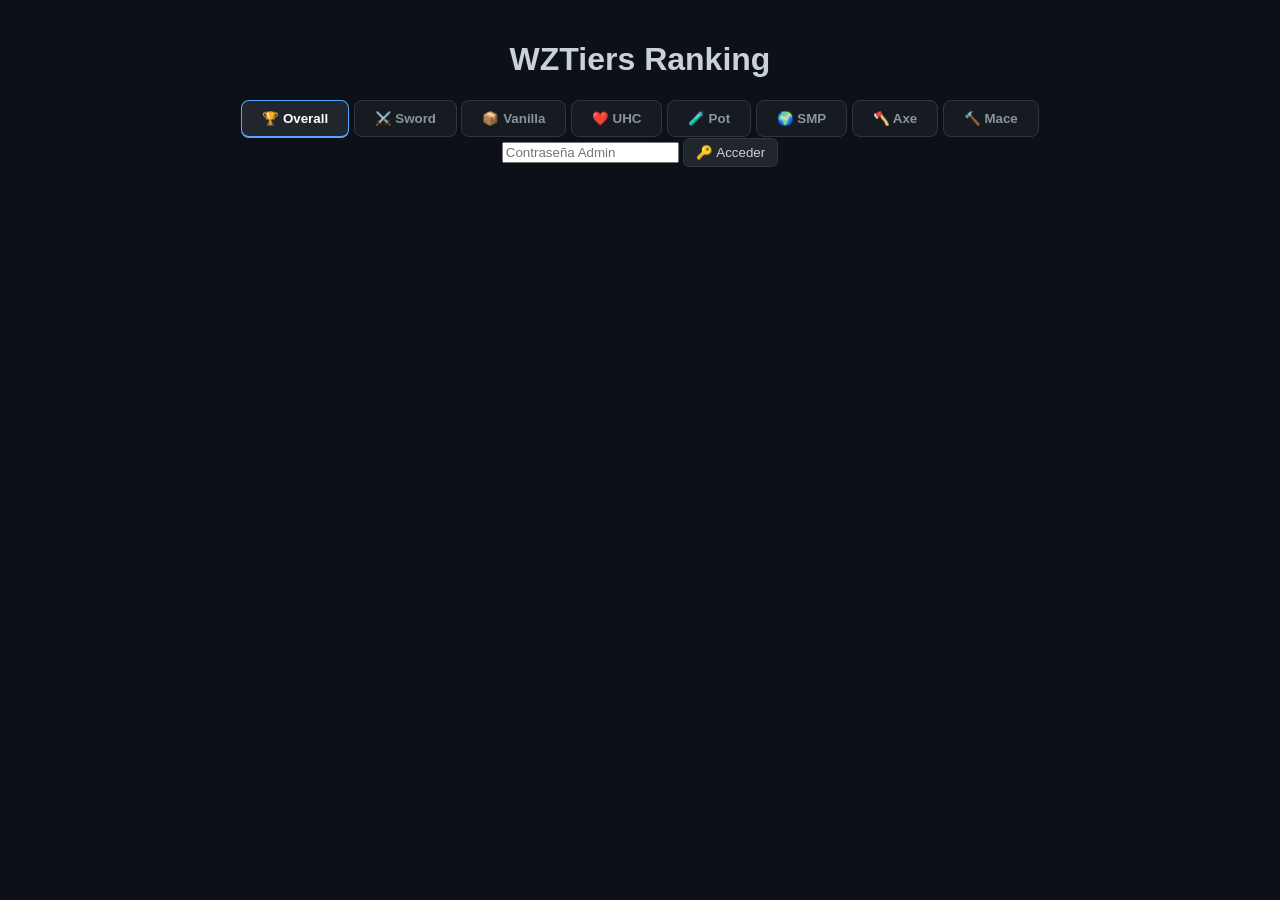
==== index.html @ 9b25f2f0 "Refactor index.html structure and content" ====
<!DOCTYPE html>
<html lang="es">
<head>
    <meta charset="UTF-8">
    <meta name="viewport" content="width=device-width, initial-scale=1.0">
    <title>WZTiers | Ranking</title>
    <link rel="stylesheet" href="style.css">
</head>
<body>
    <div class="main-wrapper">
        <h1>WZTiers Ranking</h1>

        <nav class="tabs-container">
            <button class="tab-btn active" onclick="switchTab('overall')">🏆 Overall</button>
            <button class="tab-btn" onclick="switchTab('sword')">⚔️ Sword</button>
            <button class="tab-btn" onclick="switchTab('vanilla')">📦 Vanilla</button>
            <button class="tab-btn" onclick="switchTab('uhc')">❤️ UHC</button>
            <button class="tab-btn" onclick="switchTab('pot')">🧪 Pot</button>
            <button class="tab-btn" onclick="switchTab('smp')">🌍 SMP</button>
            <button class="tab-btn" onclick="switchTab('axe')">🪓 Axe</button>
            <button class="tab-btn" onclick="switchTab('mace')">🔨 Mace</button>
        </nav>

        <div id="rankingContainer">
            </div>

        <footer class="admin-footer">
            <div id="loginSection">
                <input type="password" id="adminPassInput" placeholder="Contraseña Admin">
                <button onclick="tryLogin()">🔑 Acceder</button>
            </div>
            
            <div id="adminContent" style="display: none;">
                <button onclick="openAddModal()" class="btn-add">+ Añadir Jugador</button>
                <div id="playersAdminList"></div>
            </div>
        </footer>
    </div>

    <div id="playerModal" class="modal-overlay">
        <div class="profile-card">
            <button class="close-btn" onclick="closeModal()">&times;</button>
            <div class="profile-header">
                <div class="profile-avatar-container">
                    <img id="playerAvatar" src="" alt="Skin">
                </div>
                <h2 id="modalName">Nombre</h2>
                <div id="modalRegionTag" class="region-badge-large">NA</div>
            </div>
            <div class="profile-body">
                <p class="section-title">TIERS</p>
                <div id="modalStats" class="tiers-row-profile"></div>
            </div>
        </div>
    </div>

    <script src="script.js"></script>
</body>
</html>
---- style.css ----
/* --- CONFIGURACIÓN GENERAL --- */
body {
    font-family: 'Segoe UI', Tahoma, Geneva, Verdana, sans-serif;
    background: #0d1117; /* Fondo oscuro tipo GitHub/MCTiers */
    color: #c9d1d9;
    text-align: center;
    margin: 0;
    padding: 20px;
}

/* --- TABLA PRINCIPAL --- */
table {
    margin: 20px auto;
    border-collapse: collapse;
    width: 90%;
    max-width: 800px;
    background: #161b22;
    border: 1px solid #30363d;
    border-radius: 8px;
    overflow: hidden;
}

th {
    background: #0d1117;
    color: #58a6ff;
    padding: 15px;
    font-size: 0.8rem;
    text-transform: uppercase;
    border-bottom: 2px solid #30363d;
}

td {
    border-bottom: 1px solid #30363d;
    padding: 12px;
}

/* --- BOTONES --- */
button {
    background: #21262d;
    color: #c9d1d9;
    border: 1px solid #30363d;
    padding: 6px 12px;
    border-radius: 6px;
    cursor: pointer;
    transition: 0.2s;
}

button:hover {
    background: #30363d;
    border-color: #8b949e;
}

.btn-edit { background-color: #2ea44f; color: white; border: none; }
.btn-edit:hover { background-color: #2c974b; }

.btn-delete { background-color: #da3633; color: white; border: none; }
.btn-delete:hover { background-color: #b62320; }

/* --- MODAL (OVERLAY) --- */
.modal-overlay {
    position: fixed;
    top: 0; left: 0;
    width: 100%; height: 100%;
    background: rgba(0, 0, 0, 0.85);
    backdrop-filter: blur(8px);
    display: none; /* Se activa con JS (flex) */
    justify-content: center;
    align-items: center;
    z-index: 1000;
}

.rank-card {
    background: #0d1117;
    border: 1px solid #30363d;
    border-radius: 12px;
    padding: 30px;
    width: 420px;
    position: relative;
    box-shadow: 0 10px 40px rgba(0,0,0,0.6);
}

/* --- PERFIL DEL JUGADOR --- */
#modalName {
    font-size: 2rem;
    font-weight: bold;
    margin: 10px 0 5px 0;
    color: #f0f6fc;
}

.region-text {
    color: #8b949e;
    font-size: 1rem;
    margin-bottom: 20px;
    display: block;
}

.circular-avatar { margin-bottom: 20px; }
.circular-avatar img {
    width: 100px;
    height: 100px;
    border-radius: 50%;
    border: 3px solid #30363d;
    object-fit: cover;
}

/* --- CUADRO DE POSICIÓN (ESTILO IMAGEN) --- */
.position-container {
    display: inline-flex;
    background: #161b22;
    border: 1px solid #30363d;
    border-radius: 6px;
    overflow: hidden;
    margin-bottom: 25px;
    align-items: stretch;
}

.rank-side {
    background: #30363d; /* Gris oscuro para el puesto */
    color: white;
    padding: 10px 20px;
    font-weight: bold;
    font-size: 1.4rem;
    display: flex;
    align-items: center;
}

.rank-side.gold {
    background: #8e6a00; /* Color oro oscuro si es el #1 */
}

.info-side {
    padding: 10px 20px;
    display: flex;
    align-items: center;
    gap: 8px;
    color: white;
}

.overall-label { font-weight: bold; }
.points-text { color: #8b949e; font-size: 0.9rem; }

/* --- GRID DE TIERS --- */
#modalStats {
    display: grid;
    grid-template-columns: 1fr 1fr;
    gap: 12px;
}

.tier-item {
    background: #161b22;
    border: 1px solid #30363d;
    border-radius: 8px;
    padding: 12px;
    display: flex;
    align-items: center;
    gap: 12px;
    text-align: left;
}

.tier-info-text { display: flex; flex-direction: column; }
.tier-name { font-size: 0.65rem; color: #8b949e; text-transform: uppercase; }
.tier-value { font-weight: bold; font-size: 1rem; color: #f0f6fc; }

/* --- PANEL DE EDICIÓN --- */
.edit-grid {
    display: grid;
    grid-template-columns: 1fr 1fr;
    gap: 15px;
    max-height: 450px;
    overflow-y: auto;
    padding-right: 10px;
}

.modality {
    background: #161b22;
    padding: 12px;
    border-radius: 8px;
    border: 1px solid #30363d;
    text-align: left;
}

.modality b {
    font-size: 0.75rem;
    color: #8b949e;
    text-transform: uppercase;
    display: block;
    margin-bottom: 6px;
}

.modality select {
    width: 100%;
    background: #0d1117;
    color: white;
    border: 1px solid #30363d;
    padding: 6px;
    border-radius: 4px;
}

/* --- OTROS --- */
.close-btn {
    position: absolute;
    top: 15px;
    right: 15px;
    background: none;
    border: none;
    color: #8b949e;
    font-size: 1.5rem;
    cursor: pointer;
}

.close-btn:hover { color: #ff4b4b; }

.section-label {
    font-size: 0.8rem;
    color: #8b949e;
    text-align: left;
    margin: 15px 0 8px 0;
    text-transform: uppercase;
    letter-spacing: 1px;
}

:root {
    --bg-color: #0d1117;
    --card-bg: #161b22;
    --text-color: #c9d1d9;
    --accent: #58a6ff;
    --ht1: #ff4b4b; /* Rojo para HT1 */
    --lt1: #ff8c00; /* Naranja para LT1 */
    --ht2: #ffcc00;
}

body {
    background-color: var(--bg-color);
    color: var(--text-color);
    font-family: 'Segoe UI', sans-serif;
}

.container { max-width: 1000px; margin: 20px auto; padding: 10px; }

/* Tabs */
.tabs { display: flex; gap: 10px; margin-bottom: 20px; border-bottom: 1px solid #30363d; padding-bottom: 10px; }
.tab-btn { background: none; border: none; color: #8b949e; cursor: pointer; padding: 10px 20px; font-weight: bold; }
.tab-btn.active { color: white; border-bottom: 2px solid var(--accent); }

/* Fila de Jugador (Línea Recta) */
.player-row {
    background: var(--card-bg);
    display: flex;
    align-items: center;
    padding: 10px 20px;
    margin-bottom: 8px;
    border-radius: 8px;
    border: 1px solid #30363d;
    transition: transform 0.2s;
    cursor: pointer;
}
.player-row:hover { transform: scale(1.01); border-color: var(--accent); }

.avatar { width: 40px; height: 40px; border-radius: 4px; margin-right: 15px; }
.player-info { flex: 1; }
.player-name { font-weight: bold; display: block; }
.player-points { font-size: 0.8em; color: #8b949e; }

/* Contenedor de Tiers en horizontal */
.tiers-line {
    display: flex;
    gap: 12px;
    margin-left: 20px;
}
.tier-item { display: flex; flex-direction: column; align-items: center; font-size: 10px; font-weight: bold; }
.tier-icon { width: 18px; height: 18px; margin-bottom: 2px; }

/* Colores de Tiers */
.tier-HT1 { color: var(--ht1); }
.tier-LT1 { color: var(--lt1); }
.tier-HT2 { color: var(--ht2); }

/* Columnas para modalidades */
.tier-columns { display: grid; grid-template-columns: repeat(5, 1fr); gap: 15px; }
.column { background: #1c2128; padding: 10px; border-radius: 8px; min-height: 400px; }
.column h3 { text-align: center; border-bottom: 1px solid #30363d; padding-bottom: 5px; }

/* Modal */
.modal { display: none; position: fixed; top: 0; left: 0; width: 100%; height: 100%; background: rgba(0,0,0,0.8); }
.modal-content { background: var(--bg-color); margin: 10% auto; padding: 20px; width: 50%; border-radius: 12px; border: 1px solid var(--accent); }

/* Pestañas */
.tabs { display: flex; gap: 10px; overflow-x: auto; padding-bottom: 10px; margin-bottom: 20px; }
.tab-btn { background: #161b22; border: 1px solid #30363d; padding: 10px 20px; color: #8b949e; border-radius: 8px; cursor: pointer; }
.tab-btn.active { border-color: #58a6ff; color: white; background: #21262d; }

/* Fila de Jugador en línea recta */
.player-row {
    display: flex; 
    align-items: center; 
    background: #161b22; 
    margin-bottom: 8px; 
    padding: 10px 20px; 
    border-radius: 8px; 
    cursor: pointer;
    border: 1px solid transparent;
}
.player-row:hover { border-color: #30363d; }
.linear-tiers { display: flex; gap: 8px; margin-left: auto; }

/* Colores de Tiers */
.tier-HT1 { color: #ff4b4b; font-weight: bold; }
.tier-LT1 { color: #ffa33f; }
.tier-HT2 { color: #ffeb3b; }

/* Columnas */
.tier-columns-grid { display: grid; grid-template-columns: repeat(auto-fit, minmax(150px, 1fr)); gap: 15px; }
.tier-column { background: #161b22; padding: 10px; border-radius: 10px; }
.mini-player-card { display: flex; align-items: center; gap: 10px; padding: 5px; cursor: pointer; }
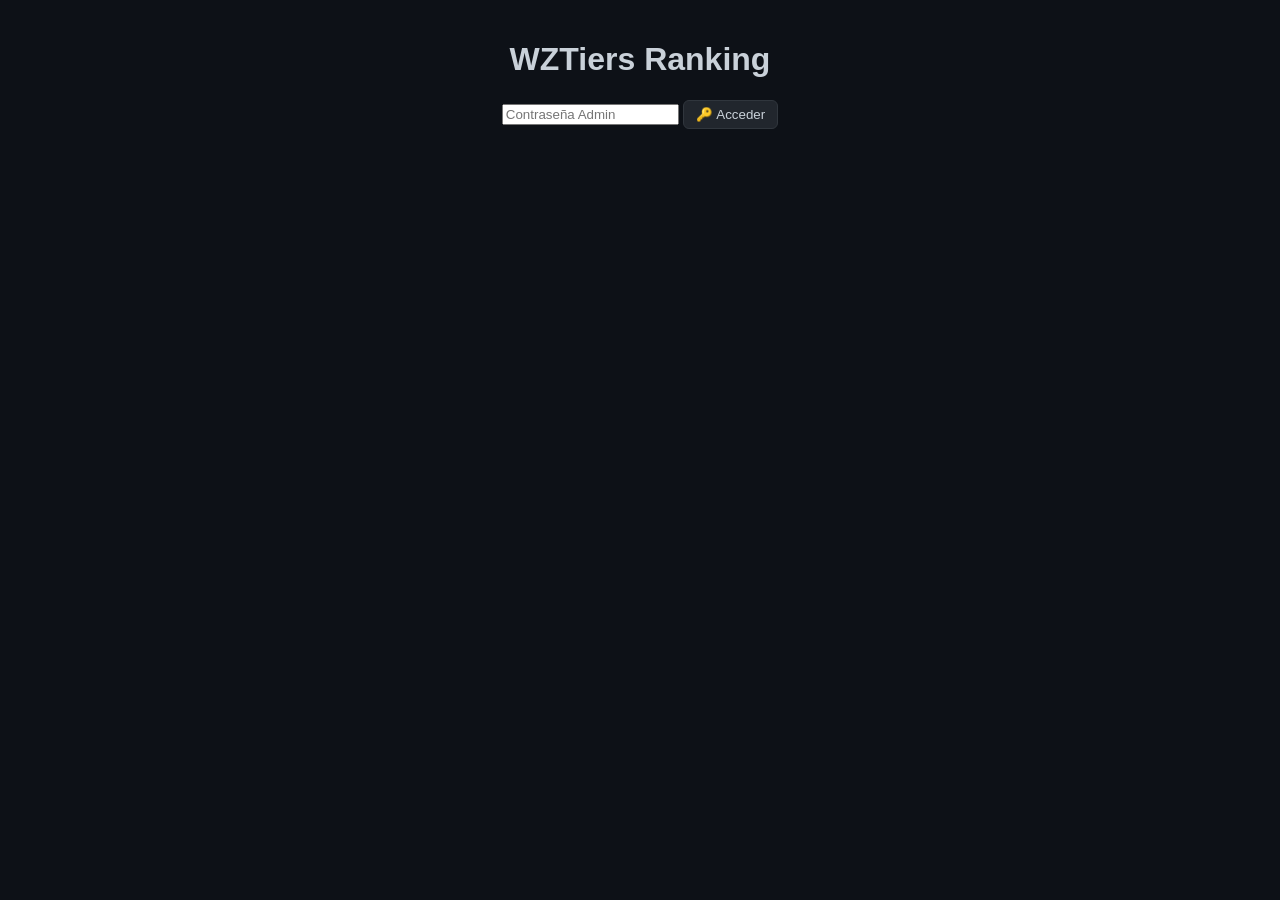
==== commit a340f123: "Refactor index.html structure and styles" ====
--- a/index.html
+++ b/index.html
@@ -10,17 +10,6 @@
     <div class="main-wrapper">
         <h1>WZTiers Ranking</h1>
 
-        <nav class="tabs-container">
-            <button class="tab-btn active" onclick="switchTab('overall')">🏆 Overall</button>
-            <button class="tab-btn" onclick="switchTab('sword')">⚔️ Sword</button>
-            <button class="tab-btn" onclick="switchTab('vanilla')">📦 Vanilla</button>
-            <button class="tab-btn" onclick="switchTab('uhc')">❤️ UHC</button>
-            <button class="tab-btn" onclick="switchTab('pot')">🧪 Pot</button>
-            <button class="tab-btn" onclick="switchTab('smp')">🌍 SMP</button>
-            <button class="tab-btn" onclick="switchTab('axe')">🪓 Axe</button>
-            <button class="tab-btn" onclick="switchTab('mace')">🔨 Mace</button>
-        </nav>
-
         <div id="rankingContainer">
             </div>
 
@@ -29,7 +18,6 @@
                 <input type="password" id="adminPassInput" placeholder="Contraseña Admin">
                 <button onclick="tryLogin()">🔑 Acceder</button>
             </div>
-            
             <div id="adminContent" style="display: none;">
                 <button onclick="openAddModal()" class="btn-add">+ Añadir Jugador</button>
                 <div id="playersAdminList"></div>
@@ -38,18 +26,37 @@
     </div>
 
     <div id="playerModal" class="modal-overlay">
-        <div class="profile-card">
-            <button class="close-btn" onclick="closeModal()">&times;</button>
-            <div class="profile-header">
-                <div class="profile-avatar-container">
-                    <img id="playerAvatar" src="" alt="Skin">
+        <div class="profile-card-v2">
+            <button class="close-btn-v2" onclick="closeModal()">&times;</button>
+            
+            <div class="profile-header-v2">
+                <div class="circular-avatar-v2">
+                    <img id="playerAvatar" src="" alt="Avatar">
                 </div>
                 <h2 id="modalName">Nombre</h2>
-                <div id="modalRegionTag" class="region-badge-large">NA</div>
+                <div id="modalCombatRank" class="combat-rank-badge">Combat Master</div>
+                <div id="modalRegion" class="region-text-v2">North America</div>
+                <a href="#" id="modalNameMC" class="namemc-btn" target="_blank">NameMC</a>
             </div>
-            <div class="profile-body">
-                <p class="section-title">TIERS</p>
-                <div id="modalStats" class="tiers-row-profile"></div>
+
+            <div class="profile-section">
+                <h3>POSITION</h3>
+                <div class="position-gold-container">
+                    <div class="gold-rank-side">
+                        <span id="modalRankSide">1.</span>
+                    </div>
+                    <div class="overall-info-side">
+                        <span class="p-trophy">🏆</span>
+                        <span class="p-overall">OVERALL</span>
+                        <span id="modalPoints" class="p-points">(330 points)</span>
+                    </div>
+                </div>
+            </div>
+
+            <div class="profile-section">
+                <h3>TIERS</h3>
+                <div id="modalStats" class="tiers-row-horizontal">
+                    </div>
             </div>
         </div>
     </div>
--- a/style.css
+++ b/style.css
@@ -312,3 +312,226 @@
 .tier-columns-grid { display: grid; grid-template-columns: repeat(auto-fit, minmax(150px, 1fr)); gap: 15px; }
 .tier-column { background: #161b22; padding: 10px; border-radius: 10px; }
 .mini-player-card { display: flex; align-items: center; gap: 10px; padding: 5px; cursor: pointer; }
+
+:root {
+    --bg: #0d1117;
+    --card: #161b22;
+    --border: #30363d;
+    --text: #c9d1d9;
+    --accent: #58a6ff;
+}
+
+body { background: var(--bg); color: var(--text); font-family: sans-serif; }
+
+.player-row {
+    display: flex;
+    align-items: center;
+    background: var(--card);
+    margin-bottom: 6px;
+    padding: 10px 15px;
+    border-radius: 8px;
+    cursor: pointer;
+    transition: 0.2s;
+    border: 1px solid transparent;
+}
+
+.player-row:hover { border-color: var(--border); background: #1c2128; }
+
+/* Alineación de nombre fija */
+.player-main-info { display: flex; align-items: center; width: 250px; gap: 12px; }
+.name-box { display: flex; flex-direction: column; text-align: left; }
+.p-name { font-weight: bold; font-size: 1.1rem; }
+.p-pts { font-size: 0.8rem; color: #8b949e; }
+
+/* Tiers Circulares */
+.tiers-container { display: flex; gap: 6px; margin-left: auto; }
+
+.tier-circle {
+    width: 42px;
+    height: 42px;
+    border-radius: 50%;
+    background: #0d1117;
+    border: 2px solid #21262d;
+    display: flex;
+    flex-direction: column;
+    align-items: center;
+    justify-content: center;
+    font-size: 0.6rem;
+}
+
+.tier-circle.empty { border: 2px dashed #21262d; background: transparent; opacity: 0.3; }
+
+.m-icon { font-size: 0.9rem; margin-bottom: -2px; }
+.m-rank { font-weight: bold; }
+
+/* Colores de Borde por Rango */
+.border-HT1 { border-color: #ff4b4b; color: #ff4b4b; }
+.border-LT1 { border-color: #ff8c4b; color: #ff8c4b; }
+.border-HT2 { border-color: #ffeb3b; color: #ffeb3b; }
+
+/* Perfil Modal - Fix Avatar */
+.profile-card {
+    background: var(--bg);
+    padding: 30px;
+    border-radius: 15px;
+    border: 1px solid var(--border);
+    width: 450px;
+    text-align: center;
+    position: relative;
+}
+
+.profile-avatar-container {
+    height: 180px; /* Espacio para el cuerpo sin corte */
+    display: flex;
+    justify-content: center;
+    align-items: flex-end;
+    margin-bottom: 15px;
+}
+
+.profile-avatar-container img {
+    height: 100%;
+    object-fit: contain; /* Evita que se corte */
+}
+
+.tiers-row-profile {
+    display: flex;
+    justify-content: center;
+    gap: 10px;
+    flex-wrap: wrap;
+    margin-top: 15px;
+}
+
+.region-tag {
+    background: #21262d;
+    padding: 4px 8px;
+    border-radius: 4px;
+    font-size: 0.7rem;
+    font-weight: bold;
+}
+
+/* --- AJUSTES DE ESPACIADO EN EL RANKING --- */
+.player-main-info {
+    display: flex;
+    align-items: center;
+    gap: 20px; /* Aumenté el espacio entre foto y nombre */
+    min-width: 300px;
+}
+
+.p-icon {
+    width: 45px; /* Un poco más grande para que destaque */
+    height: 45px;
+    border-radius: 8px;
+    border: 1px solid var(--border);
+    transition: transform 0.2s;
+}
+
+.player-row:hover .p-icon {
+    transform: scale(1.1); /* Efecto de zoom al pasar el mouse */
+}
+
+.name-box {
+    display: flex;
+    flex-direction: column;
+    text-align: left;
+    justify-content: center;
+}
+
+.p-name {
+    font-size: 1.1rem;
+    letter-spacing: 0.5px;
+    color: #f0f6fc;
+}
+
+/* --- REDISEÑO TOTAL DEL PERFIL (MODAL) --- */
+.profile-card {
+    background: linear-gradient(180deg, #161b22 0%, #0d1117 100%);
+    border: 1px solid #30363d;
+    border-radius: 16px;
+    padding: 40px 20px;
+    width: 450px;
+    position: relative;
+    box-shadow: 0 20px 50px rgba(0,0,0,0.8);
+}
+
+/* Contenedor de la Skin */
+.profile-avatar-container {
+    height: 220px; /* Más espacio para la skin */
+    display: flex;
+    justify-content: center;
+    align-items: center;
+    margin-bottom: 25px;
+    filter: drop-shadow(0 10px 15px rgba(0,0,0,0.5));
+}
+
+.profile-avatar-container img {
+    height: 100%;
+    image-rendering: pixelated; /* Para que la skin de Minecraft se vea nítida */
+}
+
+/* Info del Jugador en el Modal */
+#modalName {
+    font-size: 2.2rem;
+    font-weight: 800;
+    margin: 0;
+    color: #ffffff;
+    text-shadow: 0 2px 4px rgba(0,0,0,0.5);
+}
+
+.region-tag-modal {
+    display: inline-block;
+    background: #238636; /* Color verde tipo "Online" o Región */
+    color: white;
+    padding: 4px 12px;
+    border-radius: 20px;
+    font-size: 0.75rem;
+    font-weight: bold;
+    margin-top: 8px;
+    text-transform: uppercase;
+}
+
+/* Sección de Estadísticas */
+.stats-header {
+    border-top: 1px solid var(--border);
+    margin-top: 30px;
+    padding-top: 20px;
+}
+
+.stats-label {
+    font-size: 0.7rem;
+    color: #8b949e;
+    text-transform: uppercase;
+    letter-spacing: 2px;
+    margin-bottom: 15px;
+    display: block;
+}
+
+.modal-tiers-grid {
+    display: grid;
+    grid-template-columns: repeat(4, 1fr); /* 4 círculos por fila */
+    gap: 15px;
+    justify-items: center;
+    padding: 0 20px;
+}
+
+/* Reutilizamos y mejoramos los círculos para el modal */
+.modal-tier-circle {
+    width: 55px;
+    height: 55px;
+    border-radius: 50%;
+    background: #1c2128;
+    border: 2px solid var(--border);
+    display: flex;
+    flex-direction: column;
+    align-items: center;
+    justify-content: center;
+    transition: 0.3s;
+}
+
+.modal-tier-circle:hover {
+    background: #30363d;
+    border-color: var(--accent);
+    transform: translateY(-5px);
+}
+
+.modal-m-icon { font-size: 1.1rem; }
+.modal-m-rank { font-size: 0.7rem; font-weight: bold; margin-top: -2px; }
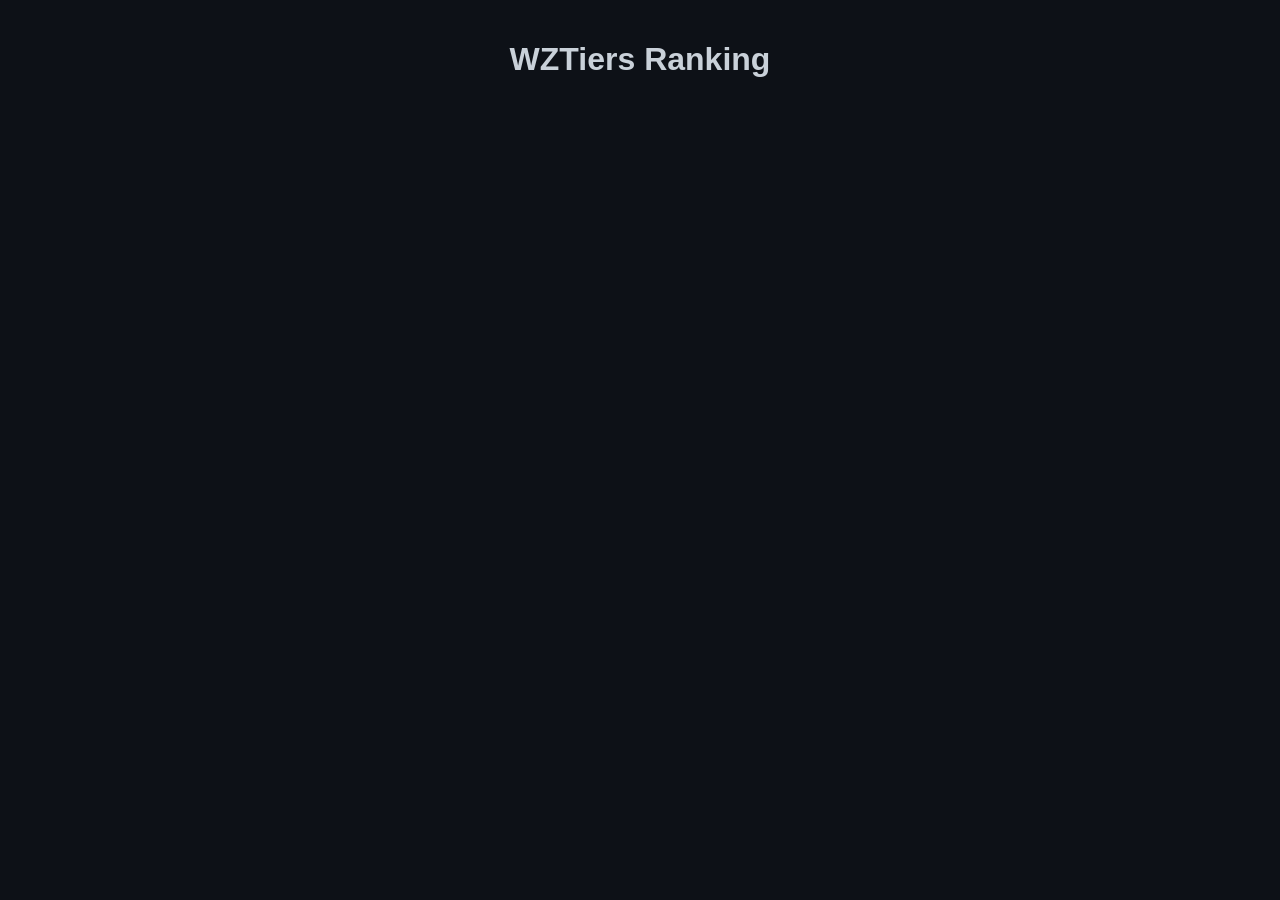
==== commit 63fe76fc: "Modify player modal details for South America Updated player region from 'North America' to 'South A" ====
--- a/index.html
+++ b/index.html
@@ -9,33 +9,20 @@
 <body>
     <div class="main-wrapper">
         <h1>WZTiers Ranking</h1>
-
         <div id="rankingContainer">
             </div>
-
-        <footer class="admin-footer">
-            <div id="loginSection">
-                <input type="password" id="adminPassInput" placeholder="Contraseña Admin">
-                <button onclick="tryLogin()">🔑 Acceder</button>
-            </div>
-            <div id="adminContent" style="display: none;">
-                <button onclick="openAddModal()" class="btn-add">+ Añadir Jugador</button>
-                <div id="playersAdminList"></div>
-            </div>
-        </footer>
     </div>
 
     <div id="playerModal" class="modal-overlay">
         <div class="profile-card-v2">
             <button class="close-btn-v2" onclick="closeModal()">&times;</button>
-            
             <div class="profile-header-v2">
                 <div class="circular-avatar-v2">
                     <img id="playerAvatar" src="" alt="Avatar">
                 </div>
                 <h2 id="modalName">Nombre</h2>
-                <div id="modalCombatRank" class="combat-rank-badge">Combat Master</div>
-                <div id="modalRegion" class="region-text-v2">North America</div>
+                <div class="combat-rank-badge">Combat Master</div>
+                <div id="modalRegion" class="region-text-v2">South America</div>
                 <a href="#" id="modalNameMC" class="namemc-btn" target="_blank">NameMC</a>
             </div>
 
@@ -48,15 +35,14 @@
                     <div class="overall-info-side">
                         <span class="p-trophy">🏆</span>
                         <span class="p-overall">OVERALL</span>
-                        <span id="modalPoints" class="p-points">(330 points)</span>
+                        <span id="modalPoints" class="p-points">(0 pts)</span>
                     </div>
                 </div>
             </div>
 
             <div class="profile-section">
                 <h3>TIERS</h3>
-                <div id="modalStats" class="tiers-row-horizontal">
-                    </div>
+                <div id="modalStats" class="tiers-row-horizontal"></div>
             </div>
         </div>
     </div>
--- a/style.css
+++ b/style.css
@@ -535,3 +535,67 @@
 
 .modal-m-icon { font-size: 1.1rem; }
 .modal-m-rank { font-size: 0.7rem; font-weight: bold; margin-top: -2px; }
+
+/* --- NUEVOS ESTILOS PARA EL PERFIL RECREADO (ItzRealMe) --- */
+:root {
+    --bg-modal: #0f172a; /* Fondo azul muy oscuro de la imagen */
+    --gold-bg: #f9bf2a; /* Color dorado intenso */
+    --combat-master-bg: #eab308; /* Color de fondo del badge */
+}
+
+/* Modal Overlay */
+.modal-overlay {
+    position: fixed; inset: 0; background: rgba(0,0,0,0.8);
+    display: none; justify-content: center; align-items: center; z-index: 2000;
+}
+
+/* Profile Card - Recreada */
+.profile-card-v2 {
+    background: var(--bg-modal);
+    border-radius: 20px;
+    width: 450px;
+    padding: 30px;
+    position: relative;
+    border: 1px solid #1e293b;
+    box-shadow: 0 10px 40px rgba(0,0,0,0.6);
+    color: white;
+    text-align: center;
+}
+
+/* Encabezado */
+.profile-header-v2 { display: flex; flex-direction: column; align-items: center; gap: 8px; margin-bottom: 25px; }
+.circular-avatar-v2 img { width: 120px; height: 120px; border-radius: 50%; border: 3px solid #ffca28; }
+.combat-rank-badge { background: #5c431d; color: #ffca28; padding: 4px 15px; border-radius: 20px; font-weight: bold; font-size: 0.85rem; }
+.region-text-v2 { color: #8b949e; font-size: 1.1rem; }
+.namemc-btn { background: #161b22; color: #c9d1d9; text-decoration: none; padding: 6px 15px; border-radius: 6px; font-size: 0.8rem; }
+
+/* Secciones (Position & Tiers) */
+.profile-section { margin-bottom: 25px; text-align: left; }
+.profile-section h3 { font-size: 0.9rem; color: #8b949e; text-transform: uppercase; margin: 0 0 10px 0; }
+
+/* Cuadro Dorado (Position) */
+.position-gold-container { display: flex; background: #161b22; border-radius: 6px; overflow: hidden; border: 1px solid #30363d; }
+.gold-rank-side { background: var(--gold-bg); padding: 10px 20px; display: flex; align-items: center; justify-content: center; }
+.gold-rank-side span { color: #1e1e1e; font-size: 1.6rem; font-weight: 900; }
+.overall-info-side { display: flex; align-items: center; gap: 8px; padding: 10px 20px; flex-grow: 1; }
+.p-overall { font-weight: 800; font-size: 1.2rem; }
+.p-points { color: #8b949e; font-size: 1rem; }
+
+/* Tiers Horizontales */
+.tiers-row-horizontal {
+    display: flex; gap: 8px; justify-content: center;
+    background: #161b22; padding: 10px; border-radius: 8px; border: 1px solid #30363d;
+}
+.tier-circle-v2 { width: 42px; height: 42px; border-radius: 50%; display: flex; flex-direction: column; align-items: center; justify-content: center; background: #0d1117; border: 2px solid #21262d; }
+.tier-circle-v2.empty-v2 { border: 2px dashed #21262d; background: transparent; opacity: 0.3; }
+.m-icon-v2 { font-size: 0.9rem; }
+.m-rank-v2 { font-weight: bold; font-size: 0.6rem; margin-top: -2px; }
+
+/* Colores de Tiers Recreados */
+.border-v2-HT1 { border-color: #ff4b4b; color: #ff4b4b; }
+.border-v2-LT1 { border-color: #ffca28; color: #ffca28; } /* Dorado para LT1 de la imagen */
+.border-v2-HT3 { border-color: #8d6e63; color: #8d6e63; } /* Marrón para HT3 de la imagen */
+
+/* Cerrar */
+.close-btn-v2 { position: absolute; top: 15px; right: 15px; background: none; border: none; color: #8b949e; font-size: 1.5rem; cursor: pointer; }
+.close-btn-v2:hover { color: #da3633; }
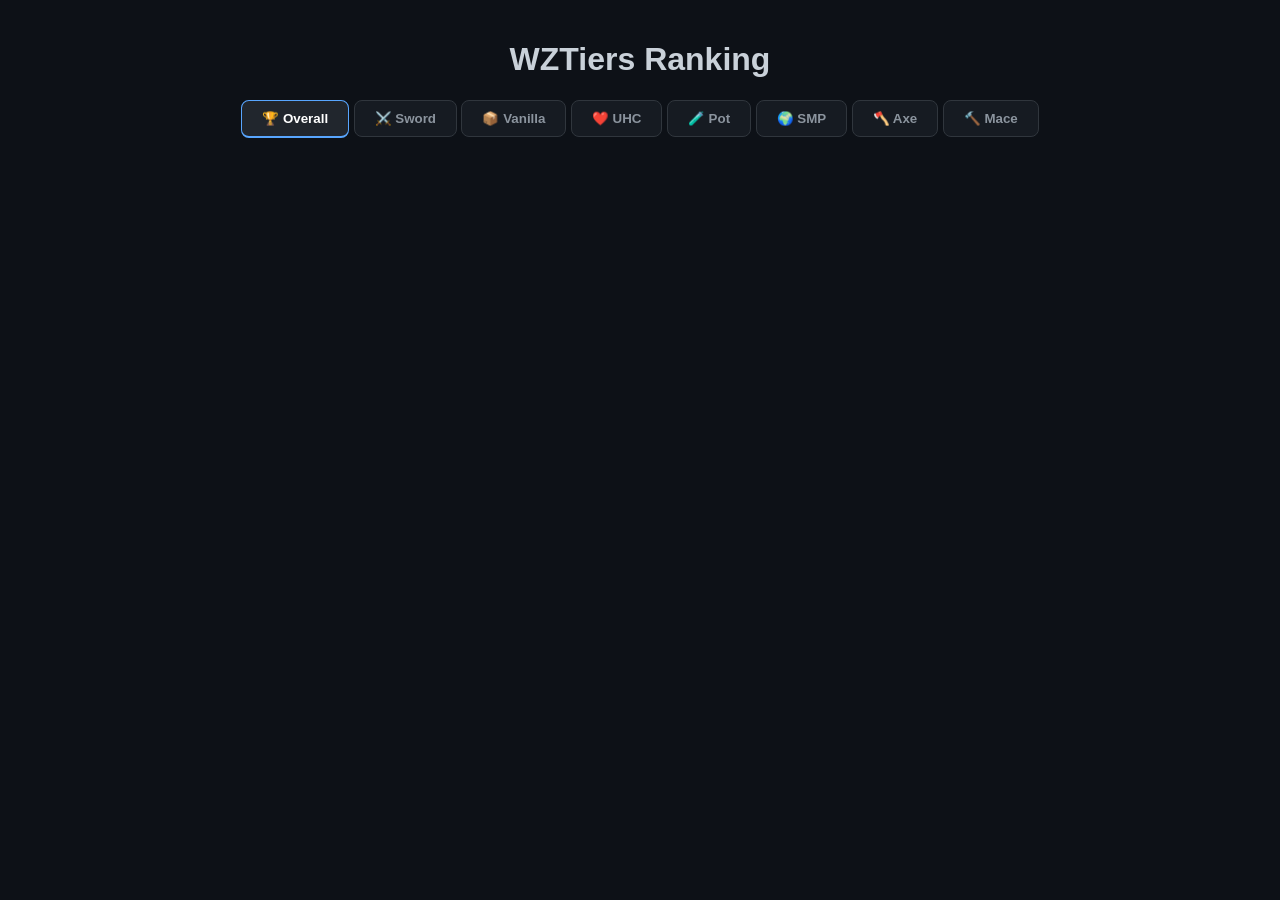
==== commit cde0cde8: "Add tabs for ranking categories in index.html" ====
--- a/index.html
+++ b/index.html
@@ -9,40 +9,46 @@
 <body>
     <div class="main-wrapper">
         <h1>WZTiers Ranking</h1>
+        
+        <div class="tabs-container">
+            <button class="tab-btn active" onclick="changeTab('overall')">🏆 Overall</button>
+            <button class="tab-btn" onclick="changeTab('sword')">⚔️ Sword</button>
+            <button class="tab-btn" onclick="changeTab('vanilla')">📦 Vanilla</button>
+            <button class="tab-btn" onclick="changeTab('uhc')">❤️ UHC</button>
+            <button class="tab-btn" onclick="changeTab('pot')">🧪 Pot</button>
+            <button class="tab-btn" onclick="changeTab('smp')">🌍 SMP</button>
+            <button class="tab-btn" onclick="changeTab('axe')">🪓 Axe</button>
+            <button class="tab-btn" onclick="changeTab('mace')">🔨 Mace</button>
+        </div>
+
         <div id="rankingContainer">
             </div>
     </div>
 
-    <div id="playerModal" class="modal-overlay">
+    <div id="playerModal" class="modal-overlay" style="display:none;">
         <div class="profile-card-v2">
-            <button class="close-btn-v2" onclick="closeModal()">&times;</button>
+            <button class="close-btn-v2" onclick="closeModal()">×</button>
+            
             <div class="profile-header-v2">
-                <div class="circular-avatar-v2">
-                    <img id="playerAvatar" src="" alt="Avatar">
+                <div class="skin-3d-container">
+                    <img id="playerBody" src="" alt="Skin 3D">
                 </div>
                 <h2 id="modalName">Nombre</h2>
-                <div class="combat-rank-badge">Combat Master</div>
-                <div id="modalRegion" class="region-text-v2">South America</div>
+                <div id="modalRegion" class="region-badge">REGION</div>
                 <a href="#" id="modalNameMC" class="namemc-btn" target="_blank">NameMC</a>
             </div>
 
             <div class="profile-section">
                 <h3>POSITION</h3>
-                <div class="position-gold-container">
-                    <div class="gold-rank-side">
-                        <span id="modalRankSide">1.</span>
-                    </div>
-                    <div class="overall-info-side">
-                        <span class="p-trophy">🏆</span>
-                        <span class="p-overall">OVERALL</span>
-                        <span id="modalPoints" class="p-points">(0 pts)</span>
-                    </div>
+                <div class="position-box">
+                    <span id="modalRankSide">#1</span>
+                    <span id="modalPoints">0 pts</span>
                 </div>
             </div>
 
             <div class="profile-section">
-                <h3>TIERS</h3>
-                <div id="modalStats" class="tiers-row-horizontal"></div>
+                <h3>ESTADÍSTICAS DE TIER</h3>
+                <div id="modalStats" class="tiers-row-ordered"></div>
             </div>
         </div>
     </div>
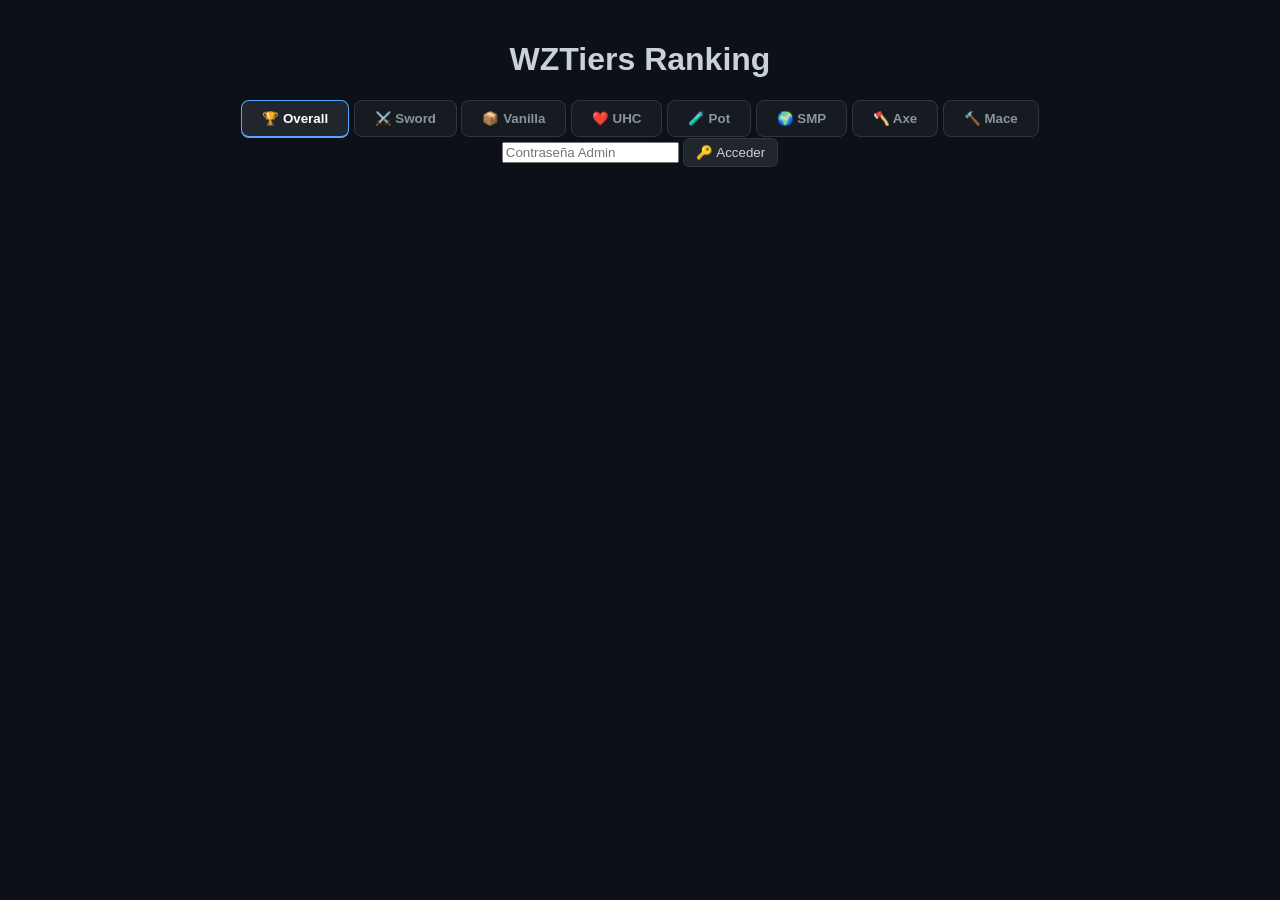
==== commit 7bcbf455: "Update index.html" ====
--- a/index.html
+++ b/index.html
@@ -3,52 +3,55 @@
 <head>
     <meta charset="UTF-8">
     <meta name="viewport" content="width=device-width, initial-scale=1.0">
-    <title>WZTiers | Ranking</title>
+    <title>WZTiers Ranking</title>
     <link rel="stylesheet" href="style.css">
 </head>
 <body>
     <div class="main-wrapper">
         <h1>WZTiers Ranking</h1>
-        
-        <div class="tabs-container">
-            <button class="tab-btn active" onclick="changeTab('overall')">🏆 Overall</button>
-            <button class="tab-btn" onclick="changeTab('sword')">⚔️ Sword</button>
-            <button class="tab-btn" onclick="changeTab('vanilla')">📦 Vanilla</button>
-            <button class="tab-btn" onclick="changeTab('uhc')">❤️ UHC</button>
-            <button class="tab-btn" onclick="changeTab('pot')">🧪 Pot</button>
-            <button class="tab-btn" onclick="changeTab('smp')">🌍 SMP</button>
-            <button class="tab-btn" onclick="changeTab('axe')">🪓 Axe</button>
-            <button class="tab-btn" onclick="changeTab('mace')">🔨 Mace</button>
-        </div>
 
-        <div id="rankingContainer">
+        <nav class="tabs-container">
+            <button class="tab-btn active" onclick="switchTab('overall')">🏆 Overall</button>
+            <button class="tab-btn" onclick="switchTab('sword')">⚔️ Sword</button>
+            <button class="tab-btn" onclick="switchTab('vanilla')">📦 Vanilla</button>
+            <button class="tab-btn" onclick="switchTab('uhc')">❤️ UHC</button>
+            <button class="tab-btn" onclick="switchTab('pot')">🧪 Pot</button>
+            <button class="tab-btn" onclick="switchTab('smp')">🌍 SMP</button>
+            <button class="tab-btn" onclick="switchTab('axe')">🪓 Axe</button>
+            <button class="tab-btn" onclick="switchTab('mace')">🔨 Mace</button>
+        </nav>
+
+        <div id="rankingContainer"></div>
+
+        <footer class="admin-footer">
+            <div id="loginSection">
+                <input type="password" id="adminPassInput" placeholder="Contraseña Admin">
+                <button onclick="tryLogin()">🔑 Acceder</button>
             </div>
+            
+            <div id="adminContent" style="display: none;">
+                <div class="admin-controls">
+                    <input type="text" id="playerName" placeholder="Nombre del jugador">
+                    <button onclick="addPlayer()" class="btn-add">Añadir Jugador</button>
+                </div>
+                <div id="playersAdminList"></div>
+            </div>
+        </footer>
     </div>
 
-    <div id="playerModal" class="modal-overlay" style="display:none;">
-        <div class="profile-card-v2">
-            <button class="close-btn-v2" onclick="closeModal()">×</button>
-            
-            <div class="profile-header-v2">
-                <div class="skin-3d-container">
-                    <img id="playerBody" src="" alt="Skin 3D">
+    <div id="playerModal" class="modal-overlay">
+        <div class="profile-card">
+            <button class="close-btn" onclick="closeModal()">&times;</button>
+            <div class="profile-header">
+                <div class="profile-avatar-container">
+                    <img id="playerAvatar" src="" alt="Skin">
                 </div>
                 <h2 id="modalName">Nombre</h2>
-                <div id="modalRegion" class="region-badge">REGION</div>
-                <a href="#" id="modalNameMC" class="namemc-btn" target="_blank">NameMC</a>
+                <div id="modalRegionTag" class="region-badge-large">NA</div>
             </div>
-
-            <div class="profile-section">
-                <h3>POSITION</h3>
-                <div class="position-box">
-                    <span id="modalRankSide">#1</span>
-                    <span id="modalPoints">0 pts</span>
-                </div>
-            </div>
-
-            <div class="profile-section">
-                <h3>ESTADÍSTICAS DE TIER</h3>
-                <div id="modalStats" class="tiers-row-ordered"></div>
+            <div class="profile-body">
+                <p class="section-title">ESTADÍSTICAS DE TIER</p>
+                <div id="modalStats" class="tiers-row-profile"></div>
             </div>
         </div>
     </div>
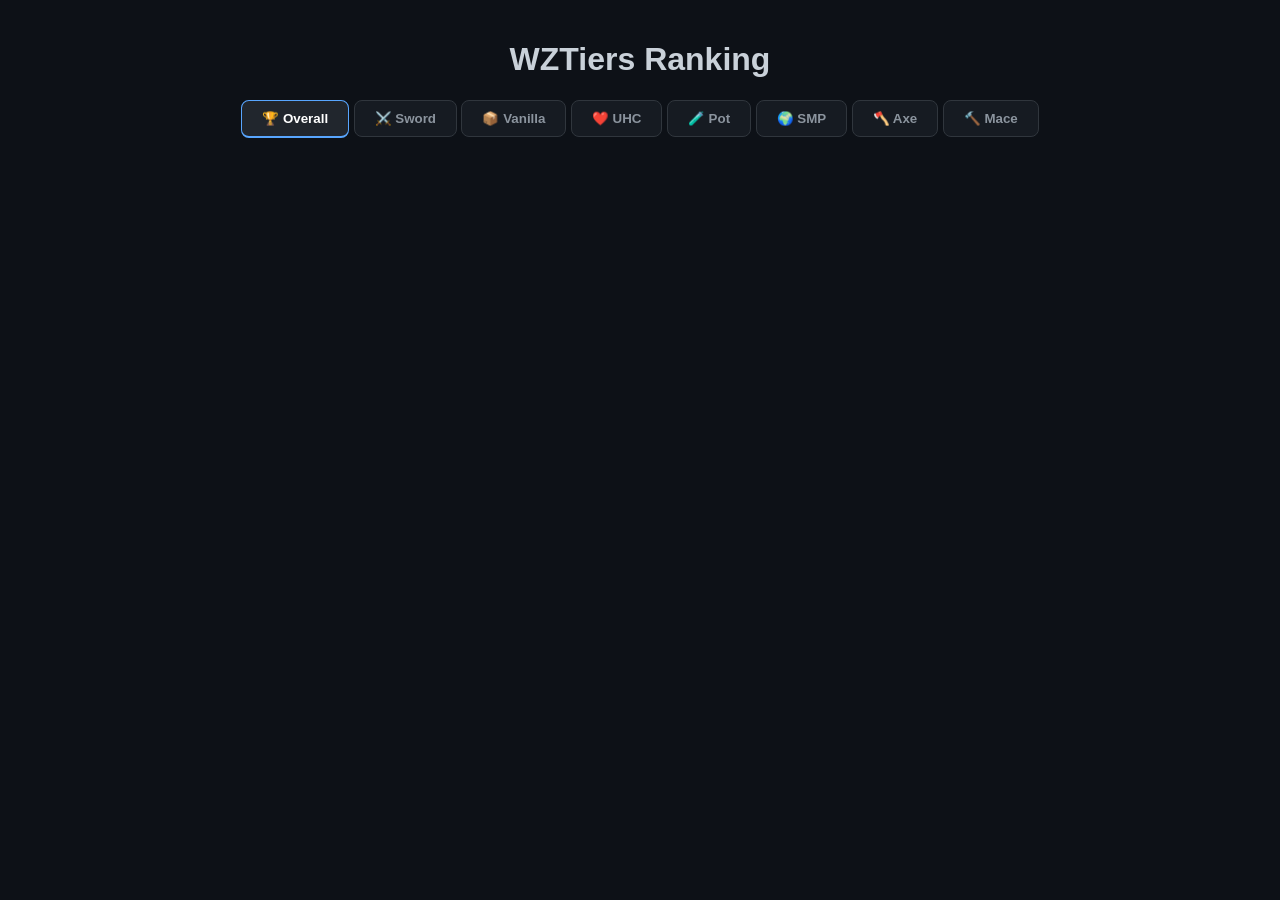
==== commit c89e9d43: "Update index.html" ====
--- a/index.html
+++ b/index.html
@@ -3,7 +3,7 @@
 <head>
     <meta charset="UTF-8">
     <meta name="viewport" content="width=device-width, initial-scale=1.0">
-    <title>WZTiers Ranking</title>
+    <title>WZTiers | Ranking</title>
     <link rel="stylesheet" href="style.css">
 </head>
 <body>
@@ -22,21 +22,6 @@
         </nav>
 
         <div id="rankingContainer"></div>
-
-        <footer class="admin-footer">
-            <div id="loginSection">
-                <input type="password" id="adminPassInput" placeholder="Contraseña Admin">
-                <button onclick="tryLogin()">🔑 Acceder</button>
-            </div>
-            
-            <div id="adminContent" style="display: none;">
-                <div class="admin-controls">
-                    <input type="text" id="playerName" placeholder="Nombre del jugador">
-                    <button onclick="addPlayer()" class="btn-add">Añadir Jugador</button>
-                </div>
-                <div id="playersAdminList"></div>
-            </div>
-        </footer>
     </div>
 
     <div id="playerModal" class="modal-overlay">
@@ -47,7 +32,7 @@
                     <img id="playerAvatar" src="" alt="Skin">
                 </div>
                 <h2 id="modalName">Nombre</h2>
-                <div id="modalRegionTag" class="region-badge-large">NA</div>
+                <div id="modalRegionTag" class="region-badge-large">SA</div>
             </div>
             <div class="profile-body">
                 <p class="section-title">ESTADÍSTICAS DE TIER</p>
--- a/style.css
+++ b/style.css
@@ -409,193 +409,3 @@
     font-weight: bold;
 }
 
-/* --- AJUSTES DE ESPACIADO EN EL RANKING --- */
-.player-main-info {
-    display: flex;
-    align-items: center;
-    gap: 20px; /* Aumenté el espacio entre foto y nombre */
-    min-width: 300px;
-}
-
-.p-icon {
-    width: 45px; /* Un poco más grande para que destaque */
-    height: 45px;
-    border-radius: 8px;
-    border: 1px solid var(--border);
-    transition: transform 0.2s;
-}
-
-.player-row:hover .p-icon {
-    transform: scale(1.1); /* Efecto de zoom al pasar el mouse */
-}
-
-.name-box {
-    display: flex;
-    flex-direction: column;
-    text-align: left;
-    justify-content: center;
-}
-
-.p-name {
-    font-size: 1.1rem;
-    letter-spacing: 0.5px;
-    color: #f0f6fc;
-}
-
-/* --- REDISEÑO TOTAL DEL PERFIL (MODAL) --- */
-.profile-card {
-    background: linear-gradient(180deg, #161b22 0%, #0d1117 100%);
-    border: 1px solid #30363d;
-    border-radius: 16px;
-    padding: 40px 20px;
-    width: 450px;
-    position: relative;
-    box-shadow: 0 20px 50px rgba(0,0,0,0.8);
-}
-
-/* Contenedor de la Skin */
-.profile-avatar-container {
-    height: 220px; /* Más espacio para la skin */
-    display: flex;
-    justify-content: center;
-    align-items: center;
-    margin-bottom: 25px;
-    filter: drop-shadow(0 10px 15px rgba(0,0,0,0.5));
-}
-
-.profile-avatar-container img {
-    height: 100%;
-    image-rendering: pixelated; /* Para que la skin de Minecraft se vea nítida */
-}
-
-/* Info del Jugador en el Modal */
-#modalName {
-    font-size: 2.2rem;
-    font-weight: 800;
-    margin: 0;
-    color: #ffffff;
-    text-shadow: 0 2px 4px rgba(0,0,0,0.5);
-}
-
-.region-tag-modal {
-    display: inline-block;
-    background: #238636; /* Color verde tipo "Online" o Región */
-    color: white;
-    padding: 4px 12px;
-    border-radius: 20px;
-    font-size: 0.75rem;
-    font-weight: bold;
-    margin-top: 8px;
-    text-transform: uppercase;
-}
-
-/* Sección de Estadísticas */
-.stats-header {
-    border-top: 1px solid var(--border);
-    margin-top: 30px;
-    padding-top: 20px;
-}
-
-.stats-label {
-    font-size: 0.7rem;
-    color: #8b949e;
-    text-transform: uppercase;
-    letter-spacing: 2px;
-    margin-bottom: 15px;
-    display: block;
-}
-
-.modal-tiers-grid {
-    display: grid;
-    grid-template-columns: repeat(4, 1fr); /* 4 círculos por fila */
-    gap: 15px;
-    justify-items: center;
-    padding: 0 20px;
-}
-
-/* Reutilizamos y mejoramos los círculos para el modal */
-.modal-tier-circle {
-    width: 55px;
-    height: 55px;
-    border-radius: 50%;
-    background: #1c2128;
-    border: 2px solid var(--border);
-    display: flex;
-    flex-direction: column;
-    align-items: center;
-    justify-content: center;
-    transition: 0.3s;
-}
-
-.modal-tier-circle:hover {
-    background: #30363d;
-    border-color: var(--accent);
-    transform: translateY(-5px);
-}
-
-.modal-m-icon { font-size: 1.1rem; }
-.modal-m-rank { font-size: 0.7rem; font-weight: bold; margin-top: -2px; }
-
-/* --- NUEVOS ESTILOS PARA EL PERFIL RECREADO (ItzRealMe) --- */
-:root {
-    --bg-modal: #0f172a; /* Fondo azul muy oscuro de la imagen */
-    --gold-bg: #f9bf2a; /* Color dorado intenso */
-    --combat-master-bg: #eab308; /* Color de fondo del badge */
-}
-
-/* Modal Overlay */
-.modal-overlay {
-    position: fixed; inset: 0; background: rgba(0,0,0,0.8);
-    display: none; justify-content: center; align-items: center; z-index: 2000;
-}
-
-/* Profile Card - Recreada */
-.profile-card-v2 {
-    background: var(--bg-modal);
-    border-radius: 20px;
-    width: 450px;
-    padding: 30px;
-    position: relative;
-    border: 1px solid #1e293b;
-    box-shadow: 0 10px 40px rgba(0,0,0,0.6);
-    color: white;
-    text-align: center;
-}
-
-/* Encabezado */
-.profile-header-v2 { display: flex; flex-direction: column; align-items: center; gap: 8px; margin-bottom: 25px; }
-.circular-avatar-v2 img { width: 120px; height: 120px; border-radius: 50%; border: 3px solid #ffca28; }
-.combat-rank-badge { background: #5c431d; color: #ffca28; padding: 4px 15px; border-radius: 20px; font-weight: bold; font-size: 0.85rem; }
-.region-text-v2 { color: #8b949e; font-size: 1.1rem; }
-.namemc-btn { background: #161b22; color: #c9d1d9; text-decoration: none; padding: 6px 15px; border-radius: 6px; font-size: 0.8rem; }
-
-/* Secciones (Position & Tiers) */
-.profile-section { margin-bottom: 25px; text-align: left; }
-.profile-section h3 { font-size: 0.9rem; color: #8b949e; text-transform: uppercase; margin: 0 0 10px 0; }
-
-/* Cuadro Dorado (Position) */
-.position-gold-container { display: flex; background: #161b22; border-radius: 6px; overflow: hidden; border: 1px solid #30363d; }
-.gold-rank-side { background: var(--gold-bg); padding: 10px 20px; display: flex; align-items: center; justify-content: center; }
-.gold-rank-side span { color: #1e1e1e; font-size: 1.6rem; font-weight: 900; }
-.overall-info-side { display: flex; align-items: center; gap: 8px; padding: 10px 20px; flex-grow: 1; }
-.p-overall { font-weight: 800; font-size: 1.2rem; }
-.p-points { color: #8b949e; font-size: 1rem; }
-
-/* Tiers Horizontales */
-.tiers-row-horizontal {
-    display: flex; gap: 8px; justify-content: center;
-    background: #161b22; padding: 10px; border-radius: 8px; border: 1px solid #30363d;
-}
-.tier-circle-v2 { width: 42px; height: 42px; border-radius: 50%; display: flex; flex-direction: column; align-items: center; justify-content: center; background: #0d1117; border: 2px solid #21262d; }
-.tier-circle-v2.empty-v2 { border: 2px dashed #21262d; background: transparent; opacity: 0.3; }
-.m-icon-v2 { font-size: 0.9rem; }
-.m-rank-v2 { font-weight: bold; font-size: 0.6rem; margin-top: -2px; }
-
-/* Colores de Tiers Recreados */
-.border-v2-HT1 { border-color: #ff4b4b; color: #ff4b4b; }
-.border-v2-LT1 { border-color: #ffca28; color: #ffca28; } /* Dorado para LT1 de la imagen */
-.border-v2-HT3 { border-color: #8d6e63; color: #8d6e63; } /* Marrón para HT3 de la imagen */
-
-/* Cerrar */
-.close-btn-v2 { position: absolute; top: 15px; right: 15px; background: none; border: none; color: #8b949e; font-size: 1.5rem; cursor: pointer; }
-.close-btn-v2:hover { color: #da3633; }
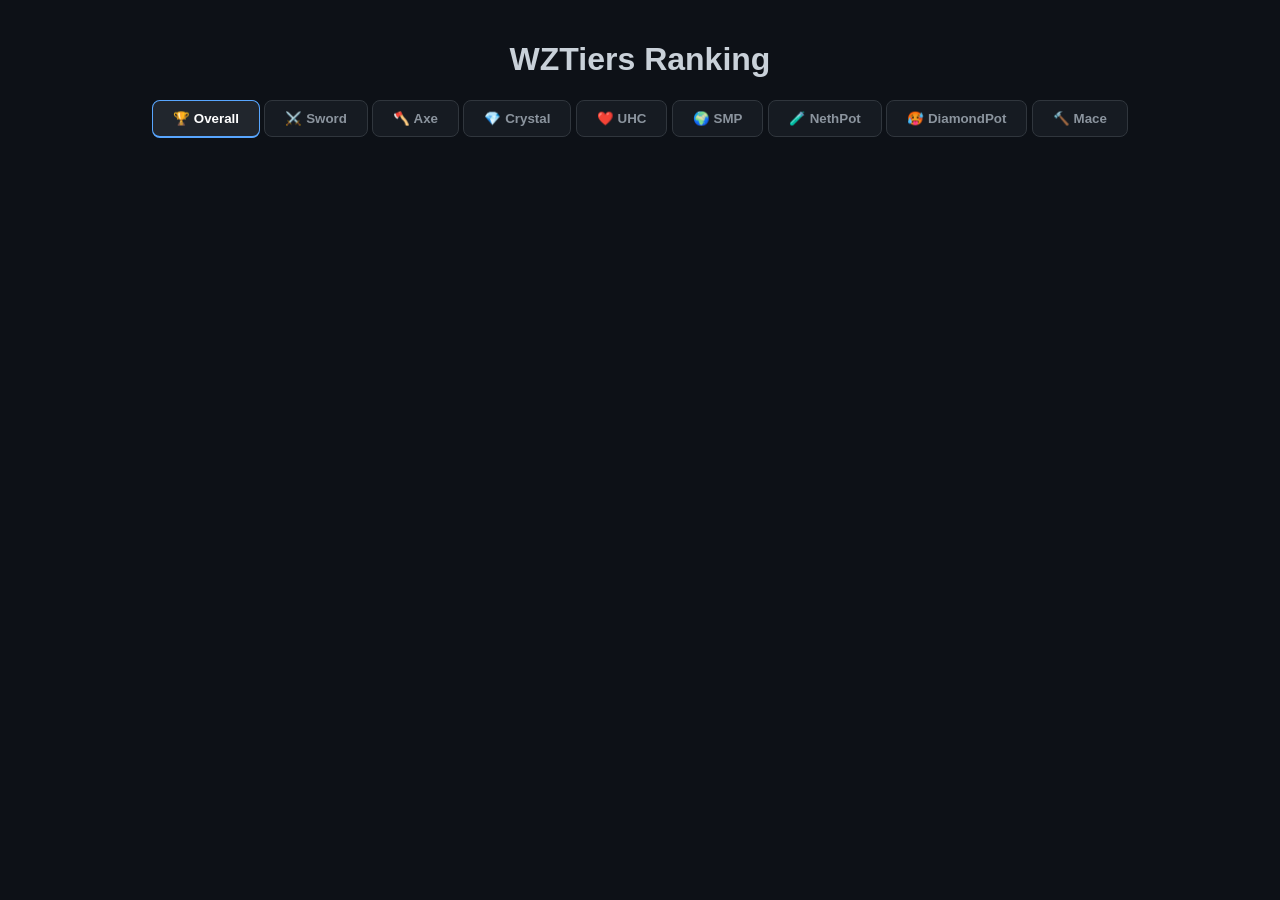
==== commit f96d8138: "Update index.html" ====
--- a/index.html
+++ b/index.html
@@ -11,14 +11,15 @@
         <h1>WZTiers Ranking</h1>
 
         <nav class="tabs-container">
-            <button class="tab-btn active" onclick="switchTab('overall')">🏆 Overall</button>
-            <button class="tab-btn" onclick="switchTab('sword')">⚔️ Sword</button>
-            <button class="tab-btn" onclick="switchTab('vanilla')">📦 Vanilla</button>
-            <button class="tab-btn" onclick="switchTab('uhc')">❤️ UHC</button>
-            <button class="tab-btn" onclick="switchTab('pot')">🧪 Pot</button>
-            <button class="tab-btn" onclick="switchTab('smp')">🌍 SMP</button>
-            <button class="tab-btn" onclick="switchTab('axe')">🪓 Axe</button>
-            <button class="tab-btn" onclick="switchTab('mace')">🔨 Mace</button>
+            <button class="tab-btn active" onclick="switchTab('overall', event)">🏆 Overall</button>
+            <button class="tab-btn" onclick="switchTab('sword', event)">⚔️ Sword</button>
+            <button class="tab-btn" onclick="switchTab('axe', event)">🪓 Axe</button>
+            <button class="tab-btn" onclick="switchTab('crystal', event)">💎 Crystal</button>
+            <button class="tab-btn" onclick="switchTab('uhc', event)">❤️ UHC</button>
+            <button class="tab-btn" onclick="switchTab('smp', event)">🌍 SMP</button>
+            <button class="tab-btn" onclick="switchTab('nethpot', event)">🧪 NethPot</button>
+            <button class="tab-btn" onclick="switchTab('diamondpot', event)">🥵 DiamondPot</button>
+            <button class="tab-btn" onclick="switchTab('mace', event)">🔨 Mace</button>
         </nav>
 
         <div id="rankingContainer"></div>
